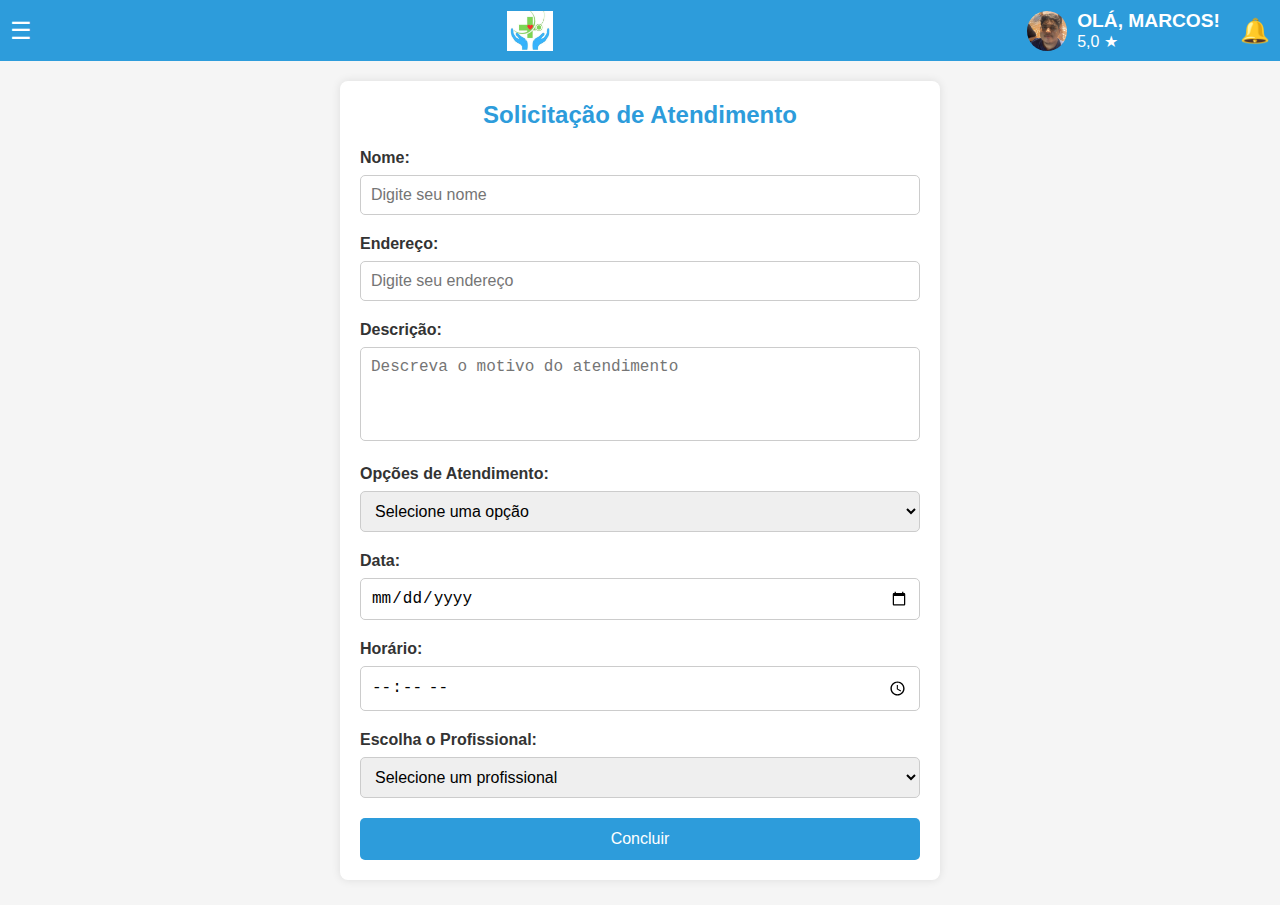
==== atendimento.html @ 8d4e21ff "Add files via upload" ====
<!DOCTYPE html>
<html lang="pt-BR">
<head>
    <meta charset="UTF-8">
    <meta name="viewport" content="width=device-width, initial-scale=1.0">
    <title>Solicitação de Atendimento - Cuida Saúde</title>
    <link rel="stylesheet" href="atendimento.css">
</head>
<body>
    <header>
        <span class="menu-icon">☰</span>
        <img src="logo.jpeg" alt="Logo Cuida Saúde">
        <div class="profile-info">
            <img src="perfil.jpeg" alt="Foto de Perfil">
            <div>
                <h2>OLÁ, MARCOS!</h2>
                <div class="rating">5,0 ★</div>
            </div>
            <span class="notification">🔔</span>
        </div>
    </header>

    <div class="container">
        <h2>Solicitação de Atendimento</h2>
        <form id="solicitacaoForm">
            <!-- Campo Nome -->
            <label for="nome">Nome:</label>
            <input type="text" id="nome" name="nome" placeholder="Digite seu nome" required>
            
            <!-- Campo Endereço -->
            <label for="endereco">Endereço:</label>
            <input type="text" id="endereco" name="endereco" placeholder="Digite seu endereço" required>

            <!-- Campo de Descrição -->
            <label for="descricao">Descrição:</label>
            <textarea id="descricao" name="descricao" placeholder="Descreva o motivo do atendimento" rows="4" required></textarea>

            <!-- Opções de Atendimento -->
            <label for="opcao-atendimento">Opções de Atendimento:</label>
            <select id="opcao-atendimento" name="opcao-atendimento" required>
                <option value="" disabled selected>Selecione uma opção</option>
                <option value="opcao1">Consulta de Rotina</option>
                <option value="opcao2">Emergência</option>
                <option value="opcao3">Vacinação</option>
                <option value="opcao4">Exames</option>
                <option value="opcao5">Fisioterapia</option>
                <option value="opcao6">Atendimento Domiciliar</option>
                <option value="opcao7">Acompanhamento Nutricional</option>
                <option value="opcao8">Saúde Mental</option>
                <option value="opcao9">Outros</option>
            </select>

            <!-- Seleção de Data e Horário -->
            <label for="data">Data:</label>
            <input type="date" id="data" name="data" required>
            
            <label for="horario">Horário:</label>
            <input type="time" id="horario" name="horario" required>

            <!-- Seleção de Profissional -->
            <label for="profissional">Escolha o Profissional:</label>
            <select id="profissional" name="profissional" required>
                <option value="" disabled selected>Selecione um profissional</option>
                <option value="prof1">Dr. Ana Silva - Cardiologista</option>
                <option value="prof2">Dr. Pedro Oliveira - Pediatra</option>
                <option value="prof3">Dra. Maria Souza - Dermatologista</option>
                <option value="prof4">Dr. João Santos - Ortopedista</option>
                <option value="prof5">Dra. Clara Pereira - Nutricionista</option>
                <option value="prof6">Dr. Luís Costa - Psicólogo</option>
                <option value="prof7">Dra. Fernanda Lima - Ginecologista</option>
                <option value="prof8">Dr. Marcos Mendes - Urologista</option>
                <option value="prof9">Dra. Larissa Ferreira - Endocrinologista</option>
                <option value="prof10">Dr. Eduardo Ramos - Neurologista</option>
                <option value="prof11">Dra. Juliana Carvalho - Fisioterapeuta</option>
                <option value="prof12">Dr. Ricardo Almeida - Otorrinolaringologista</option>
                <option value="prof13">Dra. Paula Martins - Oncologista</option>
                <option value="prof14">Dr. Felipe Gomes - Reumatologista</option>
                <option value="prof15">Dra. Camila Fernandes - Psiquiatra</option>
            </select>

            <!-- Botão de Gerar PDF -->
            

            <!-- Botão de Concluir -->
            <button type="button" onclick="concluirAtendimento()">Concluir</button>
        </form>
        
    </div>

    <!-- Tela de Sucesso -->
    <div id="successScreen" class="success-screen">
        <h2>Atendimento agendado com sucesso!</h2>
        <button onclick="voltarInicio()">Voltar ao Início</button>
    </div>
    <script src="script.js"></script>
   
</body>
</html>
---- atendimento.css ----
/* Resetando estilos padrões */
* {
    margin: 0;
    padding: 0;
    box-sizing: border-box;
}

body {
    font-family: Arial, sans-serif;
    background-color: #f5f5f5;
}

header {
    background-color: #2d9cdb;
    padding: 10px;
    display: flex;
    justify-content: space-between;
    align-items: center;
}

header img {
    height: 40px;
}

header .menu-icon {
    font-size: 1.5rem;
    color: white;
    cursor: pointer;
}

header .profile-info {
    display: flex;
    align-items: center;
    color: white;
}

header .profile-info img {
    border-radius: 50%;
    margin-right: 10px;
    width: 40px;
    height: 40px;
}

header .profile-info .notification {
    font-size: 1.5rem;
    margin-left: 20px;
    cursor: pointer;
}

header .profile-info h2 {
    font-size: 1.2rem;
}

/* Estilos do Container */
.container {
    padding: 20px;
    background-color: white;
    margin: 20px auto;
    width: 90%;
    max-width: 600px;
    border-radius: 8px;
    box-shadow: 0 0 10px rgba(0, 0, 0, 0.1);
}

.container h2 {
    margin-bottom: 20px;
    text-align: center;
    color: #2d9cdb;
}

/* Estilos dos Labels e Inputs */
label {
    display: block;
    margin-bottom: 8px;
    font-weight: bold;
    color: #333;
}

input[type="text"],
input[type="date"],
input[type="time"],
select,
textarea {
    width: 100%;
    padding: 10px;
    margin-bottom: 20px;
    border: 1px solid #ccc;
    border-radius: 5px;
    font-size: 1rem;
}

textarea {
    resize: none;
}

/* Estilos dos Botões */
button {
    width: 100%;
    padding: 12px;
    background-color: #2d9cdb;
    color: white;
    border: none;
    border-radius: 5px;
    font-size: 1rem;
    cursor: pointer;
    transition: background-color 0.3s;
}

button:hover {
    background-color: #2384b6;
}

/* Estilos da Tela de Sucesso */
.success-screen {
    display: none;
    text-align: center;
    padding: 50px;
    background-color: #ffffff;
    border-radius: 8px;
    box-shadow: 0 0 10px rgba(0, 0, 0, 0.1);
    width: 90%;
    max-width: 400px;
    margin: 100px auto;
}

.success-screen h2 {
    color: #2d9cdb;
    margin-bottom: 30px;
}
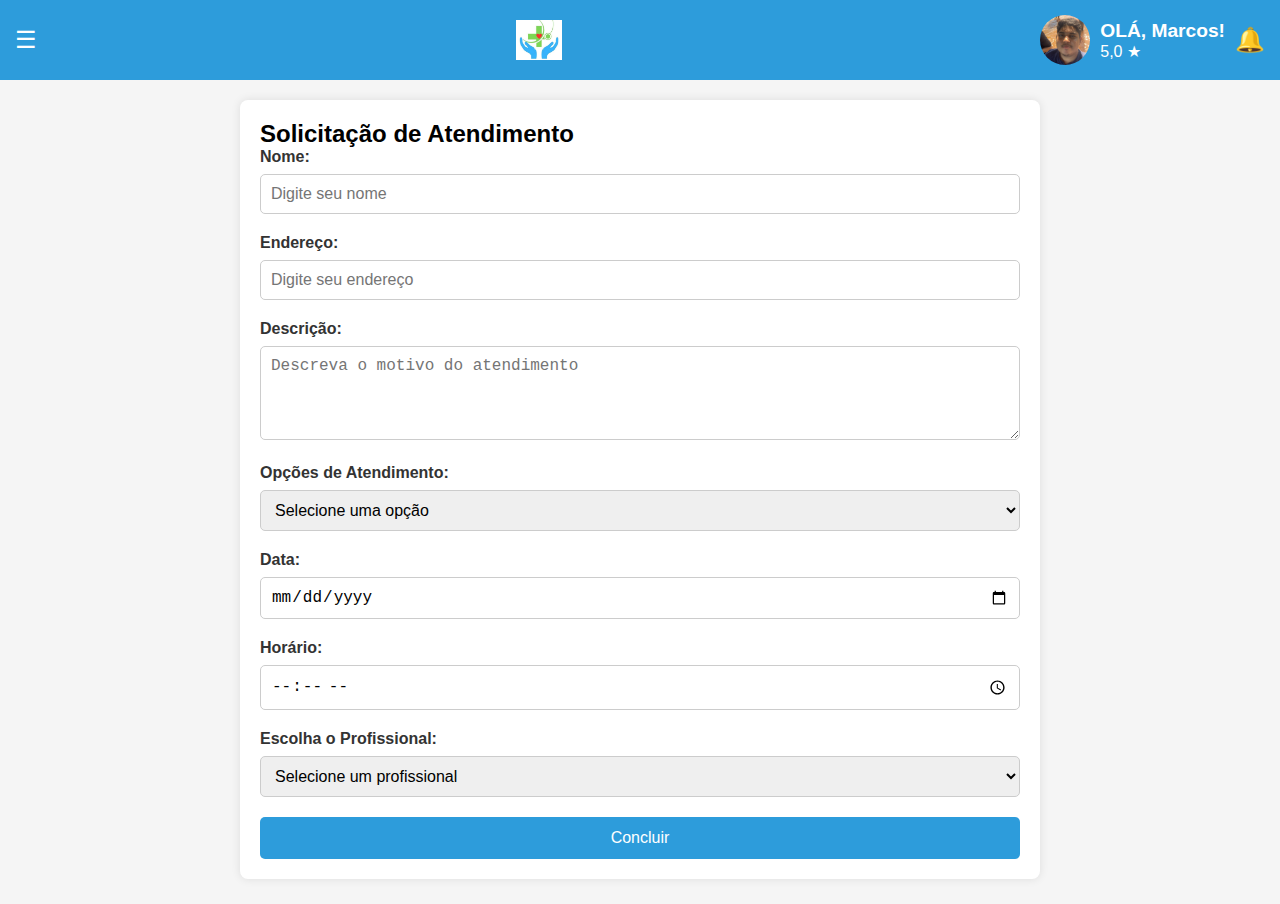
==== commit cf2be62e: "Add files via upload" ====
--- a/atendimento.html
+++ b/atendimento.html
@@ -11,14 +11,15 @@
         <span class="menu-icon">☰</span>
         <img src="logo.jpeg" alt="Logo Cuida Saúde">
         <div class="profile-info">
-            <img src="perfil.jpeg" alt="Foto de Perfil">
+            <img id="profile-pic" src="perfil.jpeg" alt="Foto de Perfil">
             <div>
-                <h2>OLÁ, MARCOS!</h2>
+                <h2>OLÁ, <span id="user-name">Marcos</span>!</h2>
                 <div class="rating">5,0 ★</div>
             </div>
             <span class="notification">🔔</span>
         </div>
     </header>
+    
 
     <div class="container">
         <h2>Solicitação de Atendimento</h2>
@@ -78,21 +79,48 @@
                 <option value="prof15">Dra. Camila Fernandes - Psiquiatra</option>
             </select>
 
-            <!-- Botão de Gerar PDF -->
-            
-
             <!-- Botão de Concluir -->
-            <button type="button" onclick="concluirAtendimento()">Concluir</button>
+            <button type="submit">Concluir</button>
         </form>
-        
     </div>
 
-    <!-- Tela de Sucesso -->
-    <div id="successScreen" class="success-screen">
-        <h2>Atendimento agendado com sucesso!</h2>
-        <button onclick="voltarInicio()">Voltar ao Início</button>
-    </div>
+    <script>
+        // Função para carregar a foto e o nome do localStorage
+        document.addEventListener('DOMContentLoaded', function() {
+            const nomeUsuario = localStorage.getItem('nomeUsuario');
+            const fotoUsuario = localStorage.getItem('fotoUsuario');
+            
+            // Se o nome do usuário existir no localStorage, substitui o texto padrão
+            if (nomeUsuario) {
+                document.getElementById('user-name').textContent = 'OLÁ, ${nomeUsuario.toUpperCase()}!';
+                document.getElementById('nome').value = nomeUsuario; // Preenche o campo "Nome"
+            }
+            
+            // Se a foto do usuário existir no localStorage, altera a foto de perfil
+            if (fotoUsuario) {
+                document.getElementById('profile-pic').src = fotoUsuario;
+            }
+        });
+
+        // Função de concluir atendimento
+        function concluirAtendimento() {
+            alert("Seu atendimento foi agendado com sucesso!");
+        }
+
+        function voltarInicio() {
+            document.getElementById('solicitacaoForm').reset();
+            document.getElementById('solicitacaoForm').style.display = 'block';
+            document.getElementById('successScreen').style.display = 'none';
+        }
+
+        // Função para sair da conta
+        function sairDaConta() {
+            localStorage.removeItem('nomeUsuario');
+            localStorage.removeItem('fotoUsuario');
+            window.location.href = 'index.html'; // Redireciona para a tela de login
+        }
+    </script>
+
     <script src="script.js"></script>
-   
 </body>
 </html>--- a/atendimento.css
+++ b/atendimento.css
@@ -5,17 +5,21 @@
     box-sizing: border-box;
 }
 
+/* Estilo do corpo */
 body {
     font-family: Arial, sans-serif;
     background-color: #f5f5f5;
 }
 
+/* Estilos do cabeçalho */
 header {
     background-color: #2d9cdb;
-    padding: 10px;
+    padding: 15px;
     display: flex;
     justify-content: space-between;
     align-items: center;
+    color: white;
+    position: relative;
 }
 
 header img {
@@ -24,31 +28,69 @@
 
 header .menu-icon {
     font-size: 1.5rem;
-    color: white;
     cursor: pointer;
 }
 
 header .profile-info {
     display: flex;
     align-items: center;
-    color: white;
 }
 
 header .profile-info img {
     border-radius: 50%;
     margin-right: 10px;
-    width: 40px;
-    height: 40px;
-}
-
-header .profile-info .notification {
-    font-size: 1.5rem;
-    margin-left: 20px;
-    cursor: pointer;
+    width: 50px;
+    height: 50px;
+    object-fit: cover;
 }
 
 header .profile-info h2 {
     font-size: 1.2rem;
+    margin-right: 10px;
+}
+
+header .notification {
+    font-size: 1.5rem;
+    cursor: pointer;
+}
+
+/* Estilos do Dropdown */
+.dropdown {
+    position: relative;
+    display: inline-block;
+}
+
+.dropdown .menu-icon {
+    font-size: 1.5rem;
+    cursor: pointer;
+}
+
+.dropdown-content {
+    display: none;
+    position: absolute;
+    right: 0;
+    background-color: #ffffff;
+    min-width: 160px;
+    box-shadow: 0px 8px 16px rgba(0, 0, 0, 0.2);
+    z-index: 1;
+    border-radius: 8px;
+    top: 100%;
+}
+
+.dropdown-content a {
+    color: black;
+    padding: 12px 16px;
+    text-decoration: none;
+    display: block;
+    font-size: 1rem;
+}
+
+.dropdown-content a:hover {
+    background-color: #f1f1f1;
+}
+
+.dropdown:hover .dropdown-content {
+    display: block;
 }
 
 /* Estilos do Container */
@@ -57,15 +99,9 @@
     background-color: white;
     margin: 20px auto;
     width: 90%;
-    max-width: 600px;
+    max-width: 800px;
     border-radius: 8px;
     box-shadow: 0 0 10px rgba(0, 0, 0, 0.1);
-}
-
-.container h2 {
-    margin-bottom: 20px;
-    text-align: center;
-    color: #2d9cdb;
 }
 
 /* Estilos dos Labels e Inputs */
@@ -87,10 +123,6 @@
     border: 1px solid #ccc;
     border-radius: 5px;
     font-size: 1rem;
-}
-
-textarea {
-    resize: none;
 }
 
 /* Estilos dos Botões */
@@ -126,4 +158,4 @@
 .success-screen h2 {
     color: #2d9cdb;
     margin-bottom: 30px;
-}+}
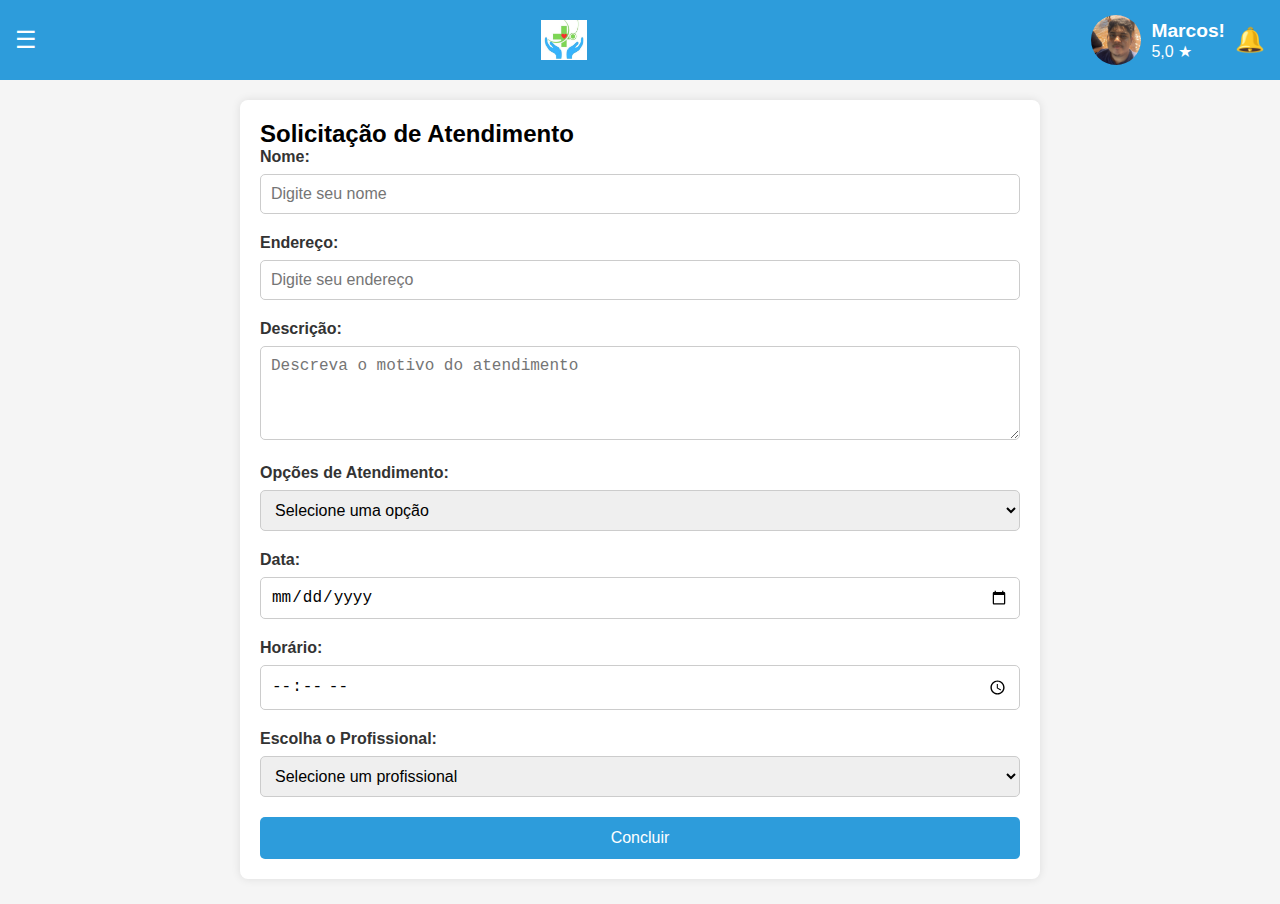
==== commit aaa46b8d: "Add files via upload" ====
--- a/atendimento.html
+++ b/atendimento.html
@@ -13,7 +13,7 @@
         <div class="profile-info">
             <img id="profile-pic" src="perfil.jpeg" alt="Foto de Perfil">
             <div>
-                <h2>OLÁ, <span id="user-name">Marcos</span>!</h2>
+                <h2> <span id="user-name">Marcos</span>!</h2>
                 <div class="rating">5,0 ★</div>
             </div>
             <span class="notification">🔔</span>
